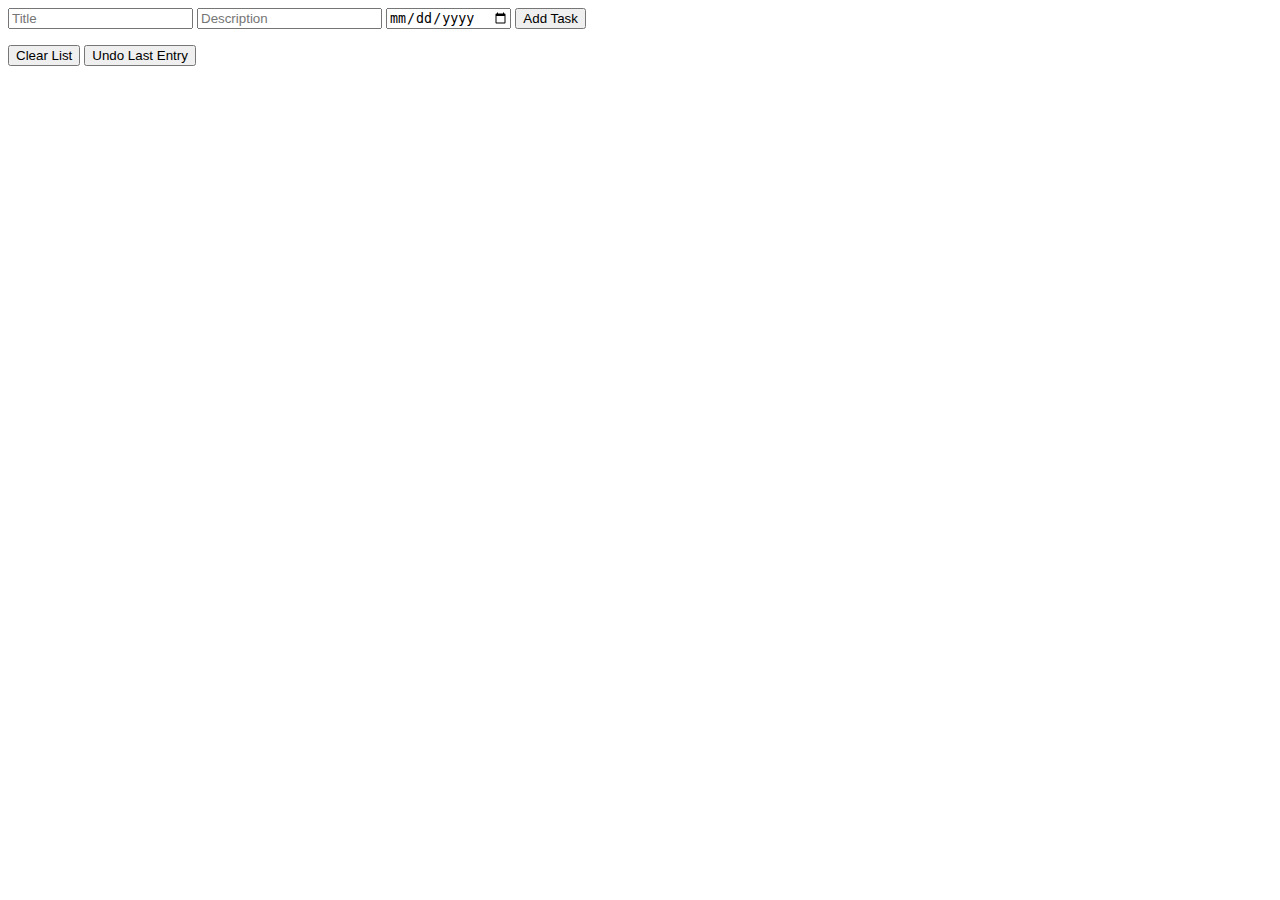
==== index.html @ 7605121a "added clear entry and undo last" ====
<!DOCTYPE html>
<html lang="en">
<head>
    <meta charset="UTF-8">
    <title>To-Do List</title>
</head>
<body>
    <form id="taskForm">
        <input type="text" id="title" placeholder="Title" required>
        <input type="text" id="description" placeholder="Description">
        <input type="date" id="dueDate" required>
        <button type="submit">Add Task</button>
    </form>

    <ul id="taskList"></ul>

    <button id="clearListButton">Clear List</button>
    <button id="undoLastEntryButton">Undo Last Entry</button>



    <script src="./js/todolist.js"></script>
</body>
</html>
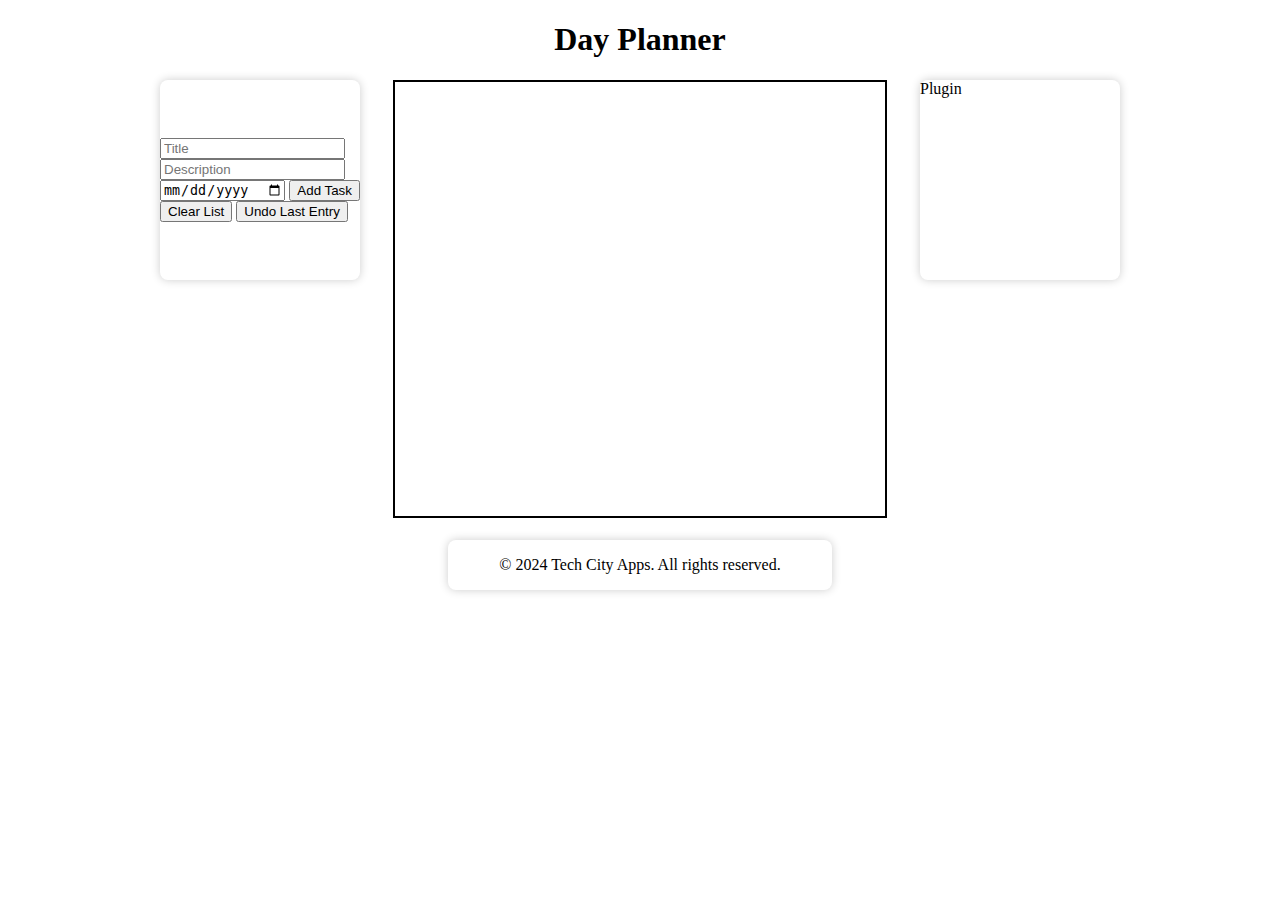
==== commit d57c817f: "changed input to go center screen" ====
--- a/index.html
+++ b/index.html
@@ -3,22 +3,32 @@
 <head>
     <meta charset="UTF-8">
     <title>To-Do List</title>
+    <link rel="stylesheet" href="./css/index.css">
+    <script src="./js/todolist.js"></script>
 </head>
 <body>
-    <form id="taskForm">
-        <input type="text" id="title" placeholder="Title" required>
-        <input type="text" id="description" placeholder="Description">
-        <input type="date" id="dueDate" required>
-        <button type="submit">Add Task</button>
-    </form>
+    <div class="container">
+        <header class="header">
+          <h1>Day Planner</h1>
+        </header>
+        <div class="layout">
+          <div class="dlist">
+            <form id="taskForm">
+                <input type="text" id="title" placeholder="Title" required>
+                <input type="text" id="description" placeholder="Description">
+                <input type="date" id="dueDate" required>
+                <button type="submit">Add Task</button>
+                <button type="button" id="clearListButton">Clear List</button>
+                <button type="button" id="undoLastEntryButton">Undo Last Entry</button>
+            </form>
+          </div>
+          <div class="notebook">
 
-    <ul id="taskList"></ul>
-
-    <button id="clearListButton">Clear List</button>
-    <button id="undoLastEntryButton">Undo Last Entry</button>
-
-
-
-    <script src="./js/todolist.js"></script>
+            <ul id="taskList"></ul>
+        </div>
+          <div class="plugin">Plugin</div>
+          <div class="footer"><p>&copy; 2024 Tech City Apps. All rights reserved.</p></div>
+        </div>
+      </div>
 </body>
 </html>
--- a/css/index.css
+++ b/css/index.css
@@ -0,0 +1,59 @@
+.layout {
+  margin: 0 auto;
+  width: 960px;
+  height: 768px;
+  display: flex;
+  flex-wrap: wrap; /* Allow items to wrap to the next row */
+  justify-content: space-between; /* Adjust as needed */
+  gap: 2px;
+}
+h1 {
+  text-align: center;
+}
+.header {
+  margin:  20 auto;
+}
+.dlist {
+  display: flex;
+  flex-direction: row;
+  justify-content: center;
+  align-items: center;
+  width: 200px; /* Adjust width as needed */
+  height: 200px; /* Adjust height as needed */
+  border-radius: 8px; /* Border radius for rounded corners, adjust as needed */
+  box-shadow: 0 0 10px rgba(0, 0, 0, 0.2); /* Box shadow with opacity */
+}
+.notebook {
+  border: 2px solid black; /* Temporarily added for visibility */
+  padding: 20px;
+  width: 450px;
+  height: auto; /* Change from a fixed height to accommodate content */
+  overflow-y: auto; /* Ensures content can scroll */
+}
+
+#taskList {
+  list-style-type: none; /* Removes bullet points */
+  padding-left: 0; /* Removes default padding */
+}
+
+
+
+.plugin {
+  display: flex;
+  flex-direction: row;
+  width: 200px; /* Adjust width as needed */
+  height: 200px; /* Adjust height as needed */
+  border-radius: 8px; /* Border radius for rounded corners, adjust as needed */
+  box-shadow: 0 0 10px rgba(0, 0, 0, 0.2); /* Box shadow with opacity */
+}
+.footer {
+  margin: 20px auto;
+  display: flex;
+  flex-direction: row;
+  justify-content: center; /* Center content horizontally */
+  align-items: center; /* Center content vertically */
+  width: 40%; /* Adjust width as needed */
+  height: 50px; /* Adjust height as needed */
+  border-radius: 8px; /* Border radius for rounded corners, adjust as needed */
+  box-shadow: 0 0 10px rgba(0, 0, 0, 0.2); /* Box shadow with opacity */
+    }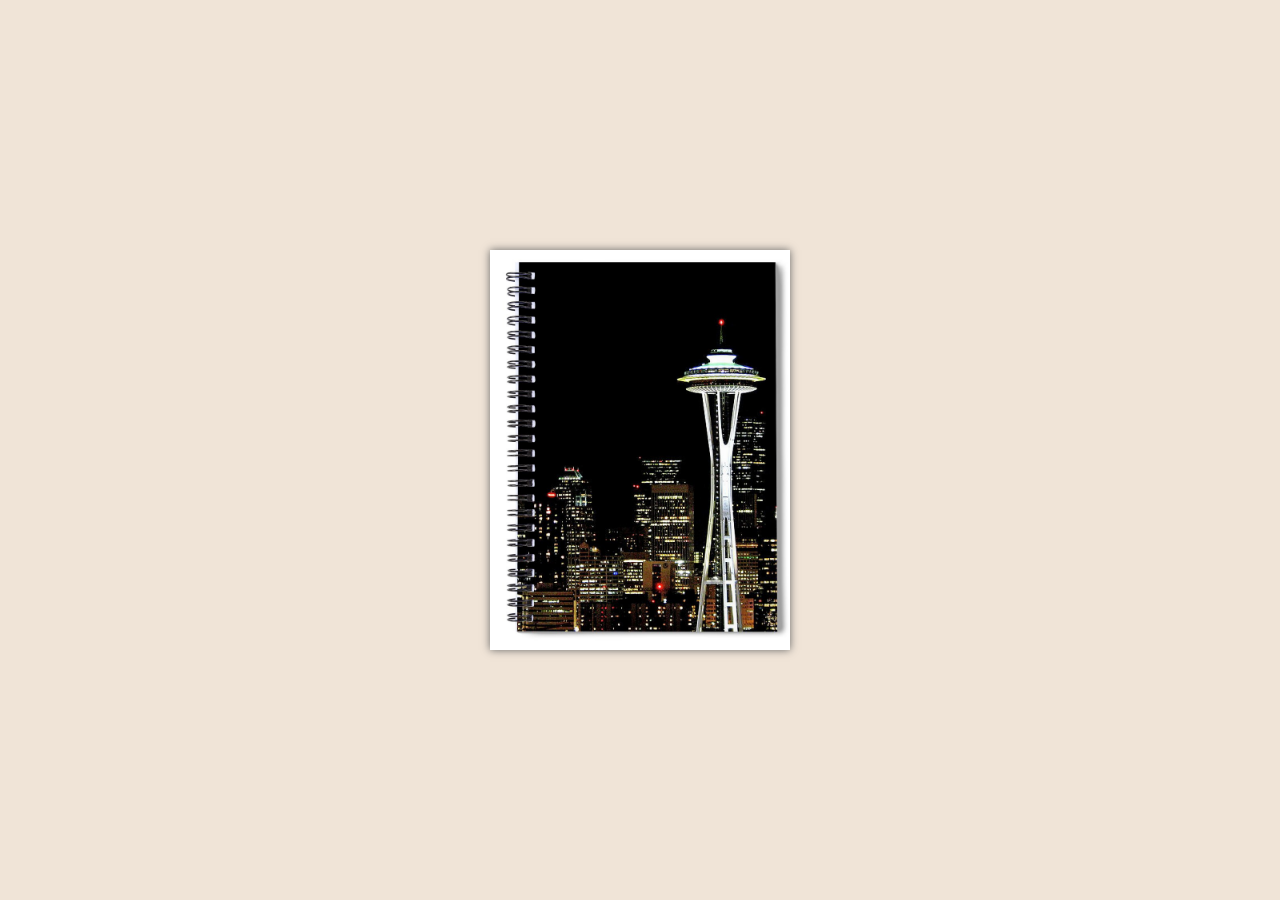
==== commit c0884289: "changed trasnsition time to 350, and fixed decription on tasklist" ====
--- a/index.html
+++ b/index.html
@@ -2,33 +2,21 @@
 <html lang="en">
 <head>
     <meta charset="UTF-8">
-    <title>To-Do List</title>
+    <meta name="viewport" content="width=device-width, initial-scale=1.0">
+    <title>Notebook Entry Page</title>
     <link rel="stylesheet" href="./css/index.css">
-    <script src="./js/todolist.js"></script>
 </head>
 <body>
-    <div class="container">
-        <header class="header">
-          <h1>Day Planner</h1>
-        </header>
-        <div class="layout">
-          <div class="dlist">
-            <form id="taskForm">
-                <input type="text" id="title" placeholder="Title" required>
-                <input type="text" id="description" placeholder="Description">
-                <input type="date" id="dueDate" required>
-                <button type="submit">Add Task</button>
-                <button type="button" id="clearListButton">Clear List</button>
-                <button type="button" id="undoLastEntryButton">Undo Last Entry</button>
-            </form>
-          </div>
-          <div class="notebook">
+  <div class="notebook" onclick="flipNotebook()">
+    <div class="notebook-inner">
+        <div class="cover">
+            <!-- Cover content here -->
+        </div>
+       
+    </div>
+</div>
 
-            <ul id="taskList"></ul>
-        </div>
-          <div class="plugin">Plugin</div>
-          <div class="footer"><p>&copy; 2024 Tech City Apps. All rights reserved.</p></div>
-        </div>
-      </div>
+
+    <script src="./js/lock.js"></script>
 </body>
 </html>
--- a/css/index.css
+++ b/css/index.css
@@ -1,59 +1,76 @@
-.layout {
-  margin: 0 auto;
-  width: 960px;
-  height: 768px;
+body, html {
+  height: 100%;
+  margin: 0;
   display: flex;
-  flex-wrap: wrap; /* Allow items to wrap to the next row */
-  justify-content: space-between; /* Adjust as needed */
-  gap: 2px;
-}
-h1 {
-  text-align: center;
-}
-.header {
-  margin:  20 auto;
-}
-.dlist {
-  display: flex;
-  flex-direction: row;
   justify-content: center;
   align-items: center;
-  width: 200px; /* Adjust width as needed */
-  height: 200px; /* Adjust height as needed */
-  border-radius: 8px; /* Border radius for rounded corners, adjust as needed */
-  box-shadow: 0 0 10px rgba(0, 0, 0, 0.2); /* Box shadow with opacity */
-}
-.notebook {
-  border: 2px solid black; /* Temporarily added for visibility */
-  padding: 20px;
-  width: 450px;
-  height: auto; /* Change from a fixed height to accommodate content */
-  overflow-y: auto; /* Ensures content can scroll */
+  background-color: #f0e4d7;
 }
 
-#taskList {
-  list-style-type: none; /* Removes bullet points */
-  padding-left: 0; /* Removes default padding */
+.notebook {
+  width: 300px;
+  height: 400px;
+  background-color: #fff;
+  box-shadow: 0 0 8px #666;
+  position: relative;
+  transform: perspective(1000px) rotateY(0deg);
+  transition: transform 1s;
+}
+
+.cover {
+  width: 100%;
+  height: 100%;
+  position: absolute;
+  left: 0;
+  background-image: url('../assets/seattle-notebook.jpg'); /* Add your notebook cover image */
+  background-size: cover;
+  z-index: 2;
+}
+
+.lock {
+  width: 40px;
+  height: 60px;
+  background-image: url('lock-icon.png'); /* Add your lock icon image */
+  background-size: cover;
+  position: absolute;
+  top: 50%;
+  left: 50%;
+  transform: translate(-50%, -50%);
+  cursor: pointer;
+}
+
+.notebook-inner {
+  width: 100%;
+  height: 100%;
+  position: relative;
+  transition: transform 1s;
+  transform-style: preserve-3d;
+  cursor: pointer;
+}
+
+.cover, .content {
+  width: 100%;
+  height: 100%;
+  position: absolute;
+  backface-visibility: hidden;
+}
+
+.cover {
+  /* Your cover styling */
+  z-index: 2;
+}
+
+.content {
+  /* Style your blank page here */
+  background-color: white; /* Example: a blank page */
+  transform: rotateY(180deg); /* Flip the backside */
+}
+
+/* When notebook is flipped */
+.notebook.flipped .notebook-inner {
+  transform: rotateY(180deg);
+  
 }
 
 
 
-.plugin {
-  display: flex;
-  flex-direction: row;
-  width: 200px; /* Adjust width as needed */
-  height: 200px; /* Adjust height as needed */
-  border-radius: 8px; /* Border radius for rounded corners, adjust as needed */
-  box-shadow: 0 0 10px rgba(0, 0, 0, 0.2); /* Box shadow with opacity */
-}
-.footer {
-  margin: 20px auto;
-  display: flex;
-  flex-direction: row;
-  justify-content: center; /* Center content horizontally */
-  align-items: center; /* Center content vertically */
-  width: 40%; /* Adjust width as needed */
-  height: 50px; /* Adjust height as needed */
-  border-radius: 8px; /* Border radius for rounded corners, adjust as needed */
-  box-shadow: 0 0 10px rgba(0, 0, 0, 0.2); /* Box shadow with opacity */
-    }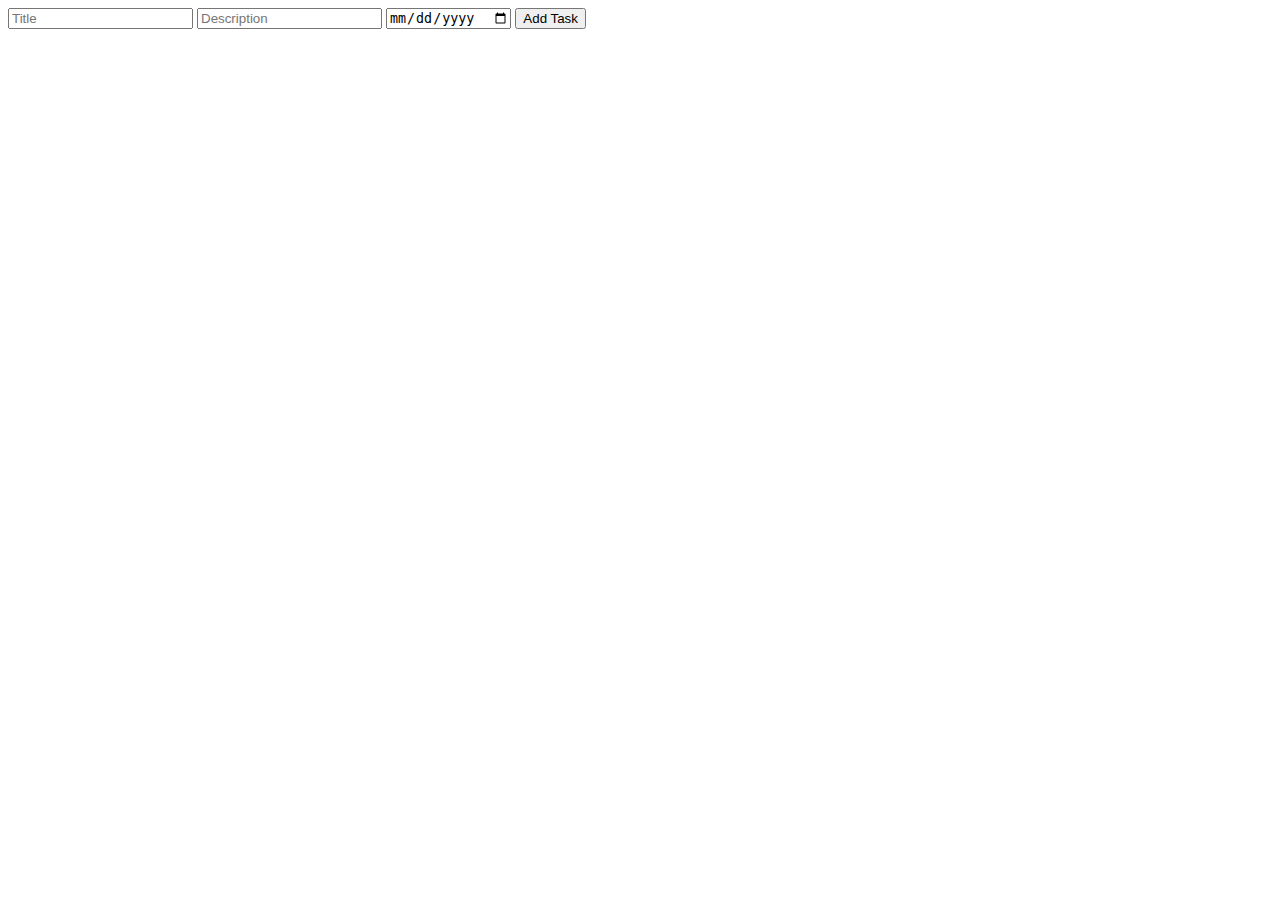
==== commit bd8a7b17: "Edits to html files" ====
--- a/index.html
+++ b/index.html
@@ -1,22 +1,23 @@
 <!DOCTYPE html>
 <html lang="en">
+
 <head>
     <meta charset="UTF-8">
-    <meta name="viewport" content="width=device-width, initial-scale=1.0">
-    <title>Notebook Entry Page</title>
-    <link rel="stylesheet" href="./css/index.css">
+    <title>To-Do List</title>
+    <link rel="stylesheet" href="./css/cursor.css">
 </head>
+
 <body>
-  <div class="notebook" onclick="flipNotebook()">
-    <div class="notebook-inner">
-        <div class="cover">
-            <!-- Cover content here -->
-        </div>
-       
-    </div>
-</div>
+    <form id="taskForm">
+        <input type="text" id="title" placeholder="Title" required>
+        <input type="text" id="description" placeholder="Description">
+        <input type="date" id="dueDate" required>
+        <button type="submit">Add Task</button>
+    </form>
 
+    <ul id="taskList"></ul>
 
-    <script src="./js/lock.js"></script>
+    <script src="./js/todolist.js"></script>
 </body>
-</html>
+
+</html>--- a/css/cursor.css
+++ b/css/cursor.css
@@ -0,0 +1,7 @@
+body.on-open-page {
+  cursor: url('./img/key-cursor.png'), auto;
+}
+
+#taskList li.custom-cursor-pen {
+  cursor: url('./img/pen-cursor.png'), auto;
+}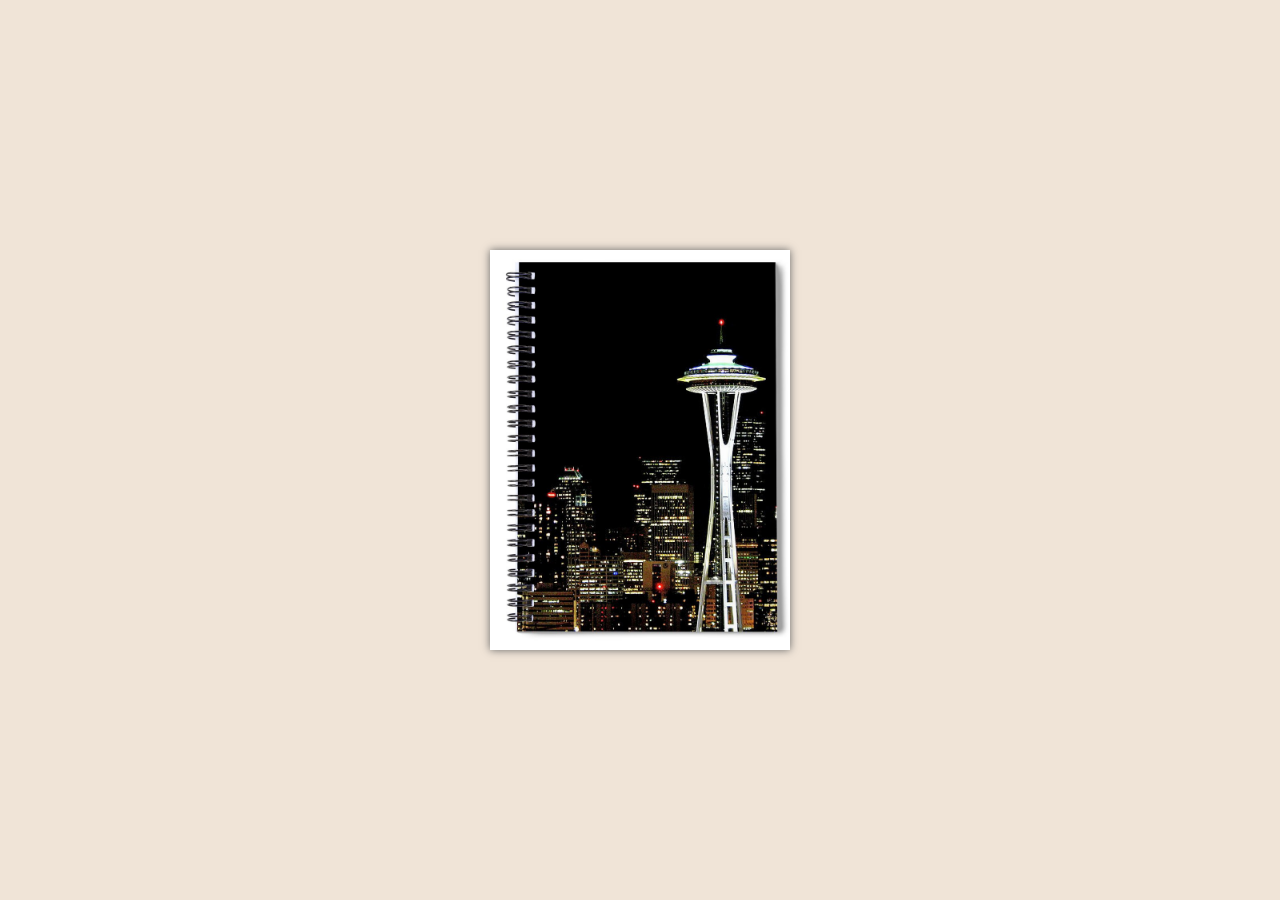
==== commit 23aa259d: "Add cursor changes" ====
--- a/index.html
+++ b/index.html
@@ -3,21 +3,25 @@
 
 <head>
     <meta charset="UTF-8">
-    <title>To-Do List</title>
+    <meta name="viewport" content="width=device-width, initial-scale=1.0">
+    <title>Notebook Entry Page</title>
+    <link rel="stylesheet" href="./css/index.css">
     <link rel="stylesheet" href="./css/cursor.css">
 </head>
 
 <body>
-    <form id="taskForm">
-        <input type="text" id="title" placeholder="Title" required>
-        <input type="text" id="description" placeholder="Description">
-        <input type="date" id="dueDate" required>
-        <button type="submit">Add Task</button>
-    </form>
+    <div class="notebook" onclick="flipNotebook()">
+        <div class="notebook-inner">
+            <div class="cover">
+                <!-- Cover content here -->
+            </div>
 
-    <ul id="taskList"></ul>
+        </div>
+    </div>
 
-    <script src="./js/todolist.js"></script>
+
+    <script src="./js/lock.js"></script>
+    <script src="./js/cursor.js"></script>
 </body>
 
 </html>--- a/css/index.css
+++ b/css/index.css
@@ -0,0 +1,76 @@
+body, html {
+  height: 100%;
+  margin: 0;
+  display: flex;
+  justify-content: center;
+  align-items: center;
+  background-color: #f0e4d7;
+}
+
+.notebook {
+  width: 300px;
+  height: 400px;
+  background-color: #fff;
+  box-shadow: 0 0 8px #666;
+  position: relative;
+  transform: perspective(1000px) rotateY(0deg);
+  transition: transform 1s;
+}
+
+.cover {
+  width: 100%;
+  height: 100%;
+  position: absolute;
+  left: 0;
+  background-image: url('../assets/seattle-notebook.jpg'); /* Add your notebook cover image */
+  background-size: cover;
+  z-index: 2;
+}
+
+.lock {
+  width: 40px;
+  height: 60px;
+  background-image: url('lock-icon.png'); /* Add your lock icon image */
+  background-size: cover;
+  position: absolute;
+  top: 50%;
+  left: 50%;
+  transform: translate(-50%, -50%);
+  cursor: pointer;
+}
+
+.notebook-inner {
+  width: 100%;
+  height: 100%;
+  position: relative;
+  transition: transform 1s;
+  transform-style: preserve-3d;
+  cursor: pointer;
+}
+
+.cover, .content {
+  width: 100%;
+  height: 100%;
+  position: absolute;
+  backface-visibility: hidden;
+}
+
+.cover {
+  /* Your cover styling */
+  z-index: 2;
+}
+
+.content {
+  /* Style your blank page here */
+  background-color: white; /* Example: a blank page */
+  transform: rotateY(180deg); /* Flip the backside */
+}
+
+/* When notebook is flipped */
+.notebook.flipped .notebook-inner {
+  transform: rotateY(180deg);
+  
+}
+
+
+
--- a/css/cursor.css
+++ b/css/cursor.css
@@ -1,7 +1,7 @@
-body.on-open-page {
+body.on - open - page {
   cursor: url('./img/key-cursor.png'), auto;
 }
 
-#taskList li.custom-cursor-pen {
+#taskList li.custom - cursor - pen {
   cursor: url('./img/pen-cursor.png'), auto;
 }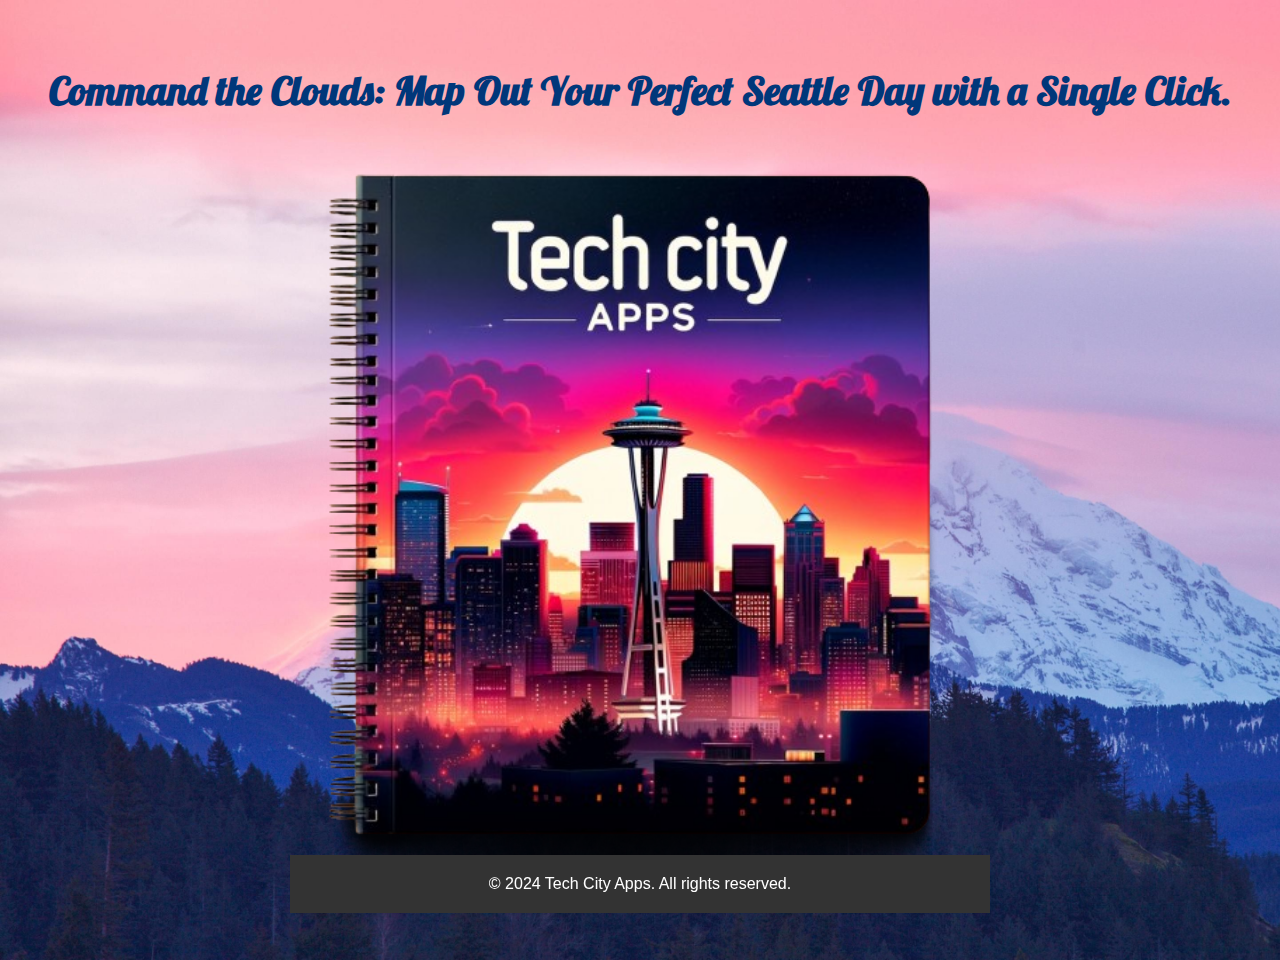
==== commit 4bc515c3: "styled first page" ====
--- a/index.html
+++ b/index.html
@@ -1,27 +1,30 @@
 <!DOCTYPE html>
 <html lang="en">
-
 <head>
     <meta charset="UTF-8">
     <meta name="viewport" content="width=device-width, initial-scale=1.0">
     <title>Notebook Entry Page</title>
+    <link rel="preconnect" href="https://fonts.googleapis.com">
+    <link rel="preconnect" href="https://fonts.gstatic.com" crossorigin>
+    <link href="https://fonts.googleapis.com/css2?family=Lobster&display=swap" rel="stylesheet">
     <link rel="stylesheet" href="./css/index.css">
     <link rel="stylesheet" href="./css/cursor.css">
+    <script src="./js/cursor.js"></script>
 </head>
-
 <body>
+    <h1>Command the Clouds: Map Out Your Perfect Seattle Day with a Single Click.</h1>
     <div class="notebook" onclick="flipNotebook()">
         <div class="notebook-inner">
             <div class="cover">
-                <!-- Cover content here -->
+                
             </div>
-
+            
         </div>
-    </div>
-
-
+     
+     <footer id="site-footer">
+        © 2024 Tech City Apps. All rights reserved.
+    </footer>
     <script src="./js/lock.js"></script>
-    <script src="./js/cursor.js"></script>
 </body>
 
-</html>+</html>
--- a/css/index.css
+++ b/css/index.css
@@ -1,17 +1,62 @@
 body, html {
-  height: 100%;
+  min-height: 100vh; /* Ensure at least full viewport height */
   margin: 0;
+  padding: 0;
   display: flex;
+  flex-direction: column; /* Stack elements vertically */
+  justify-content: center; /* Center content vertically */
+  align-items: center; /* Center content horizontally */
+  background-image: url('../assets/sunrisemtr.jpg');
+  background-size: cover; /* Cover the entire screen */
+  background-repeat: no-repeat; /* Do not repeat the image */
+  font-family: 'Lobster', sans-serif;
+}
+
+
+main {
+  flex: 1; /* Allows the main content to grow and fill available space */
+  display: flex;
+  flex-direction: column;
   justify-content: center;
   align-items: center;
-  background-color: #f0e4d7;
+  width: 100%; /* Use this to control the width of your content */
+}
+
+h1 {
+  font-family: 'Lobster', cursive;
+  font-weight: bold;
+  color: #00377A;
+  text-align: center;
+  margin: 20px 0 40px; /* Adjust as needed */
+  font-size: 2.5em;
+}
+
+#site-footer {
+  width: 100%;
+  padding: 20px 0;
+  background-color: #333;
+  color: #fff;
+  text-align: center;
+  font-family: 'Montserrat', sans-serif;
 }
 
 .notebook {
-  width: 300px;
-  height: 400px;
-  background-color: #fff;
-  box-shadow: 0 0 8px #666;
+  width: 700px;
+  height: 700px;
+  background-color: transparent;
+  position: relative;
+  transition: transform 1s;
+}
+body {
+  padding-bottom: 60px; /* Ensure body content doesn't get hidden behind the fixed footer */
+  width: 100%;
+}
+
+
+.notebook {
+  width: 700px;
+  height: 700px;
+  background-color: transparent;
   position: relative;
   transform: perspective(1000px) rotateY(0deg);
   transition: transform 1s;
@@ -22,7 +67,7 @@
   height: 100%;
   position: absolute;
   left: 0;
-  background-image: url('../assets/seattle-notebook.jpg'); /* Add your notebook cover image */
+  background-image: url('../assets/techcityappbooknobg.png'); /* Add your notebook cover image */
   background-size: cover;
   z-index: 2;
 }
@@ -45,7 +90,7 @@
   position: relative;
   transition: transform 1s;
   transform-style: preserve-3d;
-  cursor: pointer;
+  cursor: grabbing;
 }
 
 .cover, .content {
--- a/css/cursor.css
+++ b/css/cursor.css
@@ -1,7 +1,7 @@
-body.on - open - page {
-  cursor: url('./img/key-cursor.png'), auto;
+body.on-open-page {
+  cursor: url('./img/key.jph'), auto;
 }
 
-#taskList li.custom - cursor - pen {
-  cursor: url('./img/pen-cursor.png'), auto;
+#taskList li.custom-cursor-pen {
+  cursor: url('./img/pen.jpg'), auto;
 }